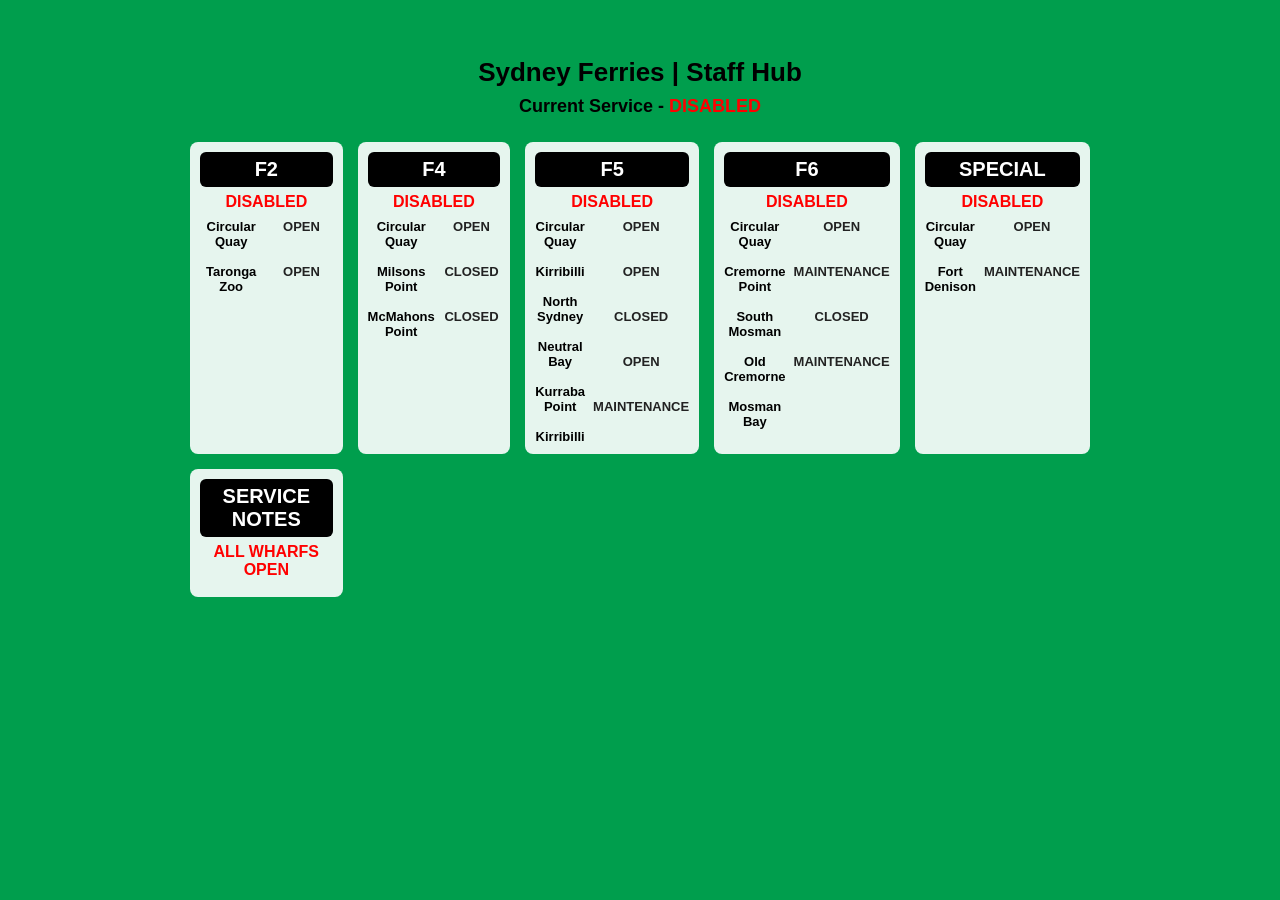
==== portal.html @ 3af77802 "Add files via upload" ====
<!DOCTYPE html>
<html>
<head>
  <meta charset="UTF-8">
  <title>Sydney Ferries Staff Portal</title>
  <style>

    body {
      background: #009E4D;
      margin: 0;
      height: 100vh;
      font-family: Arial;
      display: flex;
      flex-direction: column;
      align-items: center;
      overflow: hidden;
    }

    #welcome {
      font-size: 32px;
      font-weight: bold;
      color: black;
      transform-origin: center;
      opacity: 0;
      animation: emerge 0.5s ease-out forwards, hold 2s 0.5s forwards, squash 0.4s 2.5s ease-in forwards;
    }

    @keyframes emerge {
      0% { opacity: 0; transform: scale(0); }
      100% { opacity: 1; transform: scale(1); }
    }

    @keyframes hold {
      0% { opacity: 1; transform: scale(1); }
      100% { opacity: 1; transform: scale(1); }
    }

    @keyframes squash {
      0% { opacity: 1; transform: scale(1); }
      100% { opacity: 0; transform: scale(0.1, 0.05); }
    }

    #content {
      opacity: 0;
      animation: fadeIn 0.8s ease-in forwards;
      animation-delay: 2.9s;
      width: 90%;
      max-width: 900px;
      margin-top: 20px;
      text-align: center;
    }

    @keyframes fadeIn {
      from { opacity: 0; }
      to { opacity: 1; }
    }

    .topTitle {
      font-size: 26px;
      font-weight: bold;
      color: black;
      margin: 0;
    }

    .serviceLabel {
      font-size: 18px;
      font-weight: bold;
      color: black;
      margin-top: 8px;
    }

    .activeStatus {
      color: red;
      font-weight: bold;
    }

    .routesGrid {
      display: grid;
      grid-template-columns: repeat(5, 1fr);
      gap: 15px;
      margin-top: 25px;
    }

    .routeCard {
      background: rgba(255,255,255,0.9);
      border-radius: 8px;
      padding: 10px;
      text-align: center;
    }

    .routeBox {
      background: black;
      color: white;
      font-size: 20px;
      font-weight: bold;
      padding: 6px;
      border-radius: 6px;
      margin-bottom: 6px;
    }

    .routeStatus {
      font-size: 16px;
      font-weight: bold;
      color: red;
      margin-bottom: 8px;
    }

    .splitRow {
      display: grid;
      grid-template-columns: 1fr 1fr;
      gap: 8px;
      font-size: 13px;
      font-weight: bold;
    }

    .wharfStatus {
      color: #222;
    }

  </style>
</head>
<body>

  <div id="welcome">Successfully Logged Into Staff Portal</div>

  <div id="content">
    <h1 class="topTitle">Sydney Ferries | Staff Hub</h1>
    <div class="serviceLabel">Current Service - <span class="activeStatus">DISABLED</span></div>

    <div class="routesGrid">

      <script>
        const routes = [
          { id:"F2", status:"DISABLED", stops:["Circular Quay"," ","Taronga Zoo"], wharf:["OPEN"," "," ","OPEN"] },
          { id:"F4", status:"DISABLED", stops:["Circular Quay"," ","Milsons Point"," ","McMahons Point"], wharf:["OPEN"," "," ","CLOSED"," "," ","CLOSED"] },
          { id:"F5", status:"DISABLED", stops:["Circular Quay"," ","Kirribilli"," ","North Sydney"," ","Neutral Bay"," ","Kurraba Point"," ","Kirribilli"], wharf:["OPEN"," "," ","OPEN"," "," ", "CLOSED"," "," ", "OPEN"," "," ","MAINTENANCE"] },
          { id:"F6", status:"DISABLED", stops:["Circular Quay"," ","Cremorne Point"," ","South Mosman"," ","Old Cremorne"," ","Mosman Bay"], wharf:["OPEN"," "," ","MAINTENANCE"," "," ","CLOSED"," "," ","MAINTENANCE"] },
          { id:"SPECIAL", status:"DISABLED", stops:["Circular Quay"," ","Fort Denison"], wharf:["OPEN"," "," ","MAINTENANCE"] },
          { id:"SERVICE NOTES", status:"ALL WHARFS OPEN", stops:[""], wharf:[""] }
        ];

        document.write(routes.map(r => `
          <div class="routeCard">
            <div class="routeBox">${r.id}</div>
            <div class="routeStatus">${r.status}</div>
            <div class="splitRow">
              <div>${r.stops.join("<br>")}</div>
              <div class="wharfStatus">${r.wharf.join("<br>")}</div>
            </div>
          </div>
        `).join(""));
      </script>

    </div>
  </div>

</body>
</html>
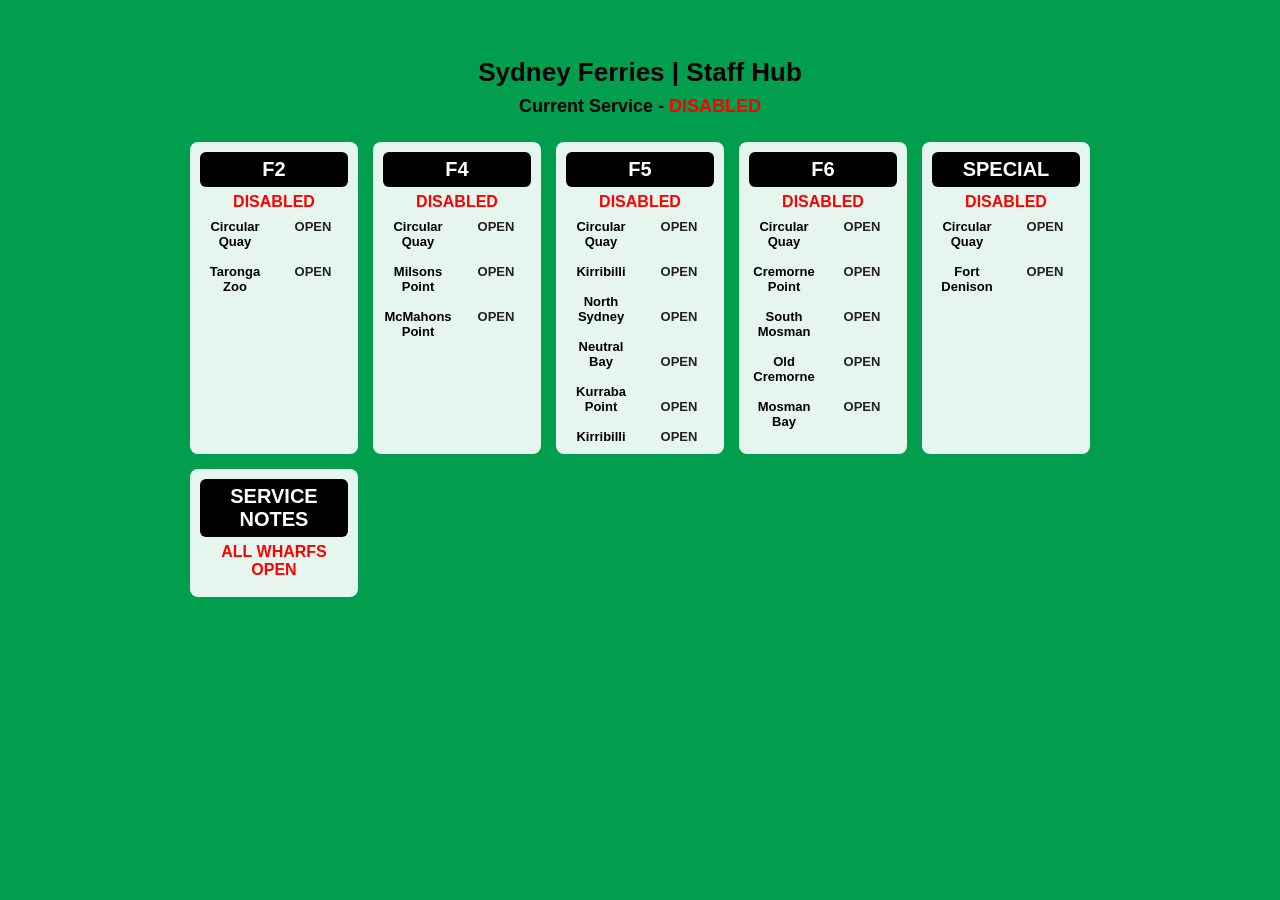
==== commit a41f214f: "Update ferry routes and statuses in portal.html" ====
--- a/portal.html
+++ b/portal.html
@@ -132,10 +132,10 @@
       <script>
         const routes = [
           { id:"F2", status:"DISABLED", stops:["Circular Quay"," ","Taronga Zoo"], wharf:["OPEN"," "," ","OPEN"] },
-          { id:"F4", status:"DISABLED", stops:["Circular Quay"," ","Milsons Point"," ","McMahons Point"], wharf:["OPEN"," "," ","CLOSED"," "," ","CLOSED"] },
-          { id:"F5", status:"DISABLED", stops:["Circular Quay"," ","Kirribilli"," ","North Sydney"," ","Neutral Bay"," ","Kurraba Point"," ","Kirribilli"], wharf:["OPEN"," "," ","OPEN"," "," ", "CLOSED"," "," ", "OPEN"," "," ","MAINTENANCE"] },
-          { id:"F6", status:"DISABLED", stops:["Circular Quay"," ","Cremorne Point"," ","South Mosman"," ","Old Cremorne"," ","Mosman Bay"], wharf:["OPEN"," "," ","MAINTENANCE"," "," ","CLOSED"," "," ","MAINTENANCE"] },
-          { id:"SPECIAL", status:"DISABLED", stops:["Circular Quay"," ","Fort Denison"], wharf:["OPEN"," "," ","MAINTENANCE"] },
+          { id:"F4", status:"DISABLED", stops:["Circular Quay"," ","Milsons Point"," ","McMahons Point"], wharf:["OPEN"," "," ","OPEN"," "," ","OPEN"] },
+          { id:"F5", status:"DISABLED", stops:["Circular Quay"," ","Kirribilli"," ","North Sydney"," ","Neutral Bay"," ","Kurraba Point"," ","Kirribilli"], wharf:["OPEN"," "," ","OPEN"," "," ", "OPEN"," "," ", "OPEN"," "," ","OPEN"," ","OPEN"] },
+          { id:"F6", status:"DISABLED", stops:["Circular Quay"," ","Cremorne Point"," ","South Mosman"," ","Old Cremorne"," ","Mosman Bay"], wharf:["OPEN"," "," ","OPEN"," "," ","OPEN"," "," ","OPEN"," "," ","OPEN"] },
+          { id:"SPECIAL", status:"DISABLED", stops:["Circular Quay"," ","Fort Denison"], wharf:["OPEN"," "," ","OPEN"] },
           { id:"SERVICE NOTES", status:"ALL WHARFS OPEN", stops:[""], wharf:[""] }
         ];
 
